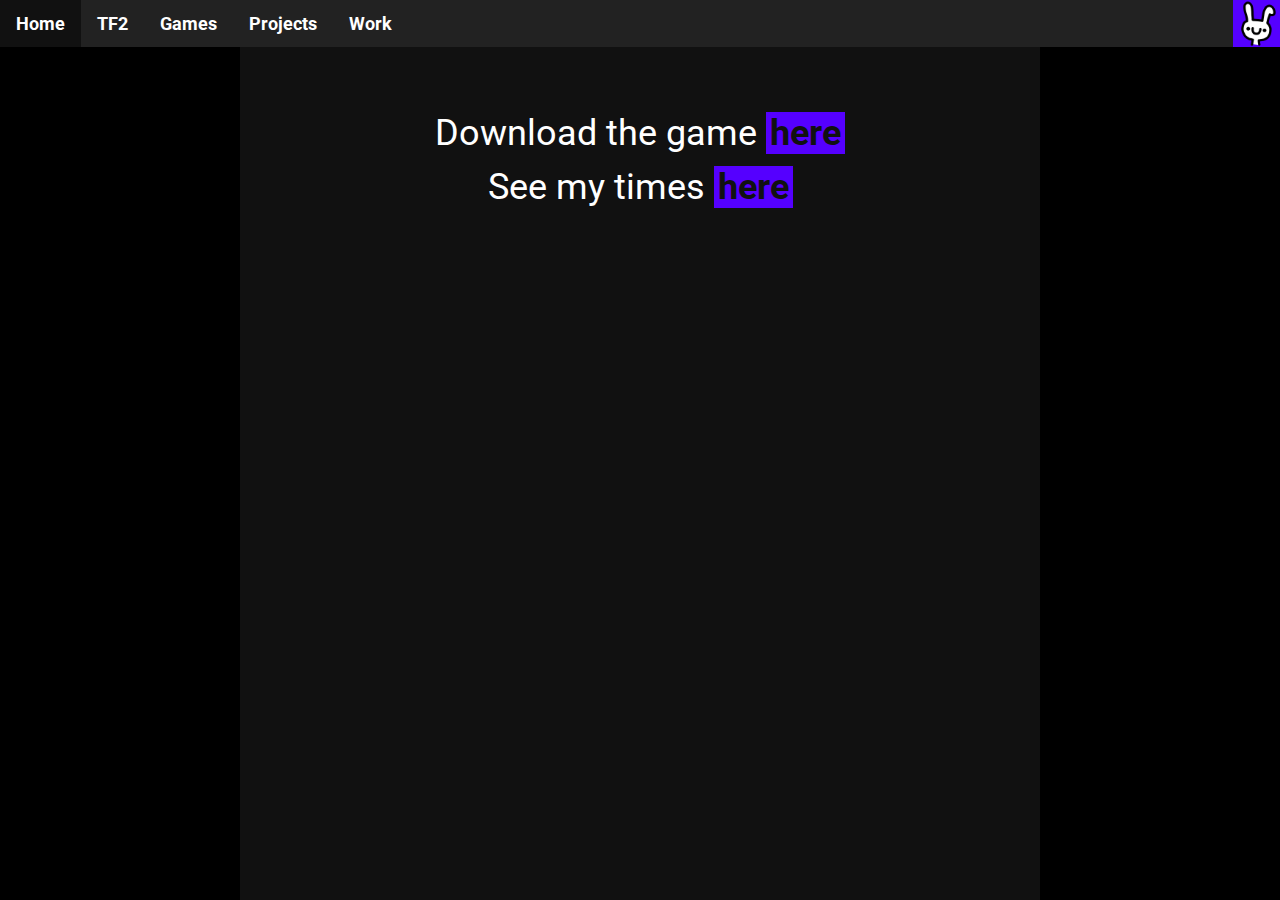
==== index.html @ 4ad5adb1 "Imported all existing files" ====
<!DOCTYPE html>
<html>
<head>
  <title>HOI</title>
  <meta charset="utf-8">
  <meta name="viewport" content="width=800px">
  <link href="https://fonts.googleapis.com/css?family=Roboto&display=swap&effect=anaglyph" rel="stylesheet">
  <link rel="stylesheet" type="text/css" href="/css/all.css">
</head>
<body>
  <ul id="nav">
    <li><a href="/" class="active">Home</a></li>
	<li><a href="">TF2</a></li>
    <li><a href="">Games</a>
      <div class="dropdown">
        <a href="">Bazooka Boy</a>
        <a href="">Game Jams</a>
        <a href="">Favourites</a>
      </div>
    </li>
    <li><a href="">Projects</a>
      <div class="dropdown">
        <a href="">OpenGL &amp; C++</a>
        <a href="">Computer Vision</a>
        <a href="">Artificial Intelligence</a>
        <a href="">Haskell</a>
        <a href="">Java</a>
      </div>
    </li>
	<li><a href="">Work</a></li>
    <a href="/"><img src="/png/logo.png"></a>
  </ul>

  <div id="content">
    <br>
    <h3 style="text-align: center">Download the game <a href="/download/Bazooka Boy 1.0.zip" download>here</a></h2>
	<h3 style="text-align: center">See my times <a href="/download/times.jpg">here</a></h2>
  </div>
</body>
</html>
---- css/all.css ----
html, body {
    height: 100%;
    position: relative
}

body {
    margin: 0px;
    font-family: "Roboto", sans-serif;
    font-size: 18px;
    line-height: 1.5;
    background: #000;
}

body, a {
    color: #fff;
}

a {
    text-decoration: none;
    font-weight: bold;
}

b, strong, i, em {
    color: #50f;
}

i, em {
    padding-right: 2px;
}

h1, h2, h3, h4, h5, h6 {
    margin-block-start: 0;
    margin-block-end: 0;
    font-size: 1.5em;
    font-weight: normal;
    line-height: 1.5;
}

h1 {
    font-size: 4em;
    text-align: center;
}

h2 {
    font-size: 3em;
}

h3 {
    font-size: 2em;
}



#nav {
    list-style-type: none;
    margin: 0;
    padding: 0;
    overflow: hidden;
    background: #222;
    width: 100%;
}

#nav li {
    float: left;
}

#nav li > a {
    display: inline-block;
    text-align: center;
    padding: 10px 16px;
}

#nav li:hover, #nav img:hover, #nav .dropdown {
    background: #111;
}

#nav .active:not(:hover), .dropdown a:hover, #nav img {
    background: #50f;
}

#nav .dropdown {
    display: none;
    position: absolute;
}

#nav .dropdown a {
    padding: 4px 16px;
    display: block;
    text-align: left;
}

#nav li:hover .dropdown {
    display: block;
}

#nav img {
    float: right;
    width: 47px;
    height: 47px;
}



#content {
    width: 800px;
    min-height: calc(100% - 47px);
    padding: 32px 52px;
    box-sizing: border-box;
    text-align: justify;
    margin: auto;
    background: #111;
}

#content a {
    background: #50f;
    color: #111;
    padding: 0px 4px;
}

#content a:hover {
    background: #fff;
}



::selection {
    background: #5500fffe;
    color: white;
}

::-moz-selection {
    background: #5500fffe;
    color: white;
}

::-webkit-scrollbar {
    width: 17px;
}

::-webkit-scrollbar-track {
    background: #000;
}

::-webkit-scrollbar-thumb {
    background: #5500ff;
    border-radius: 10px;
}
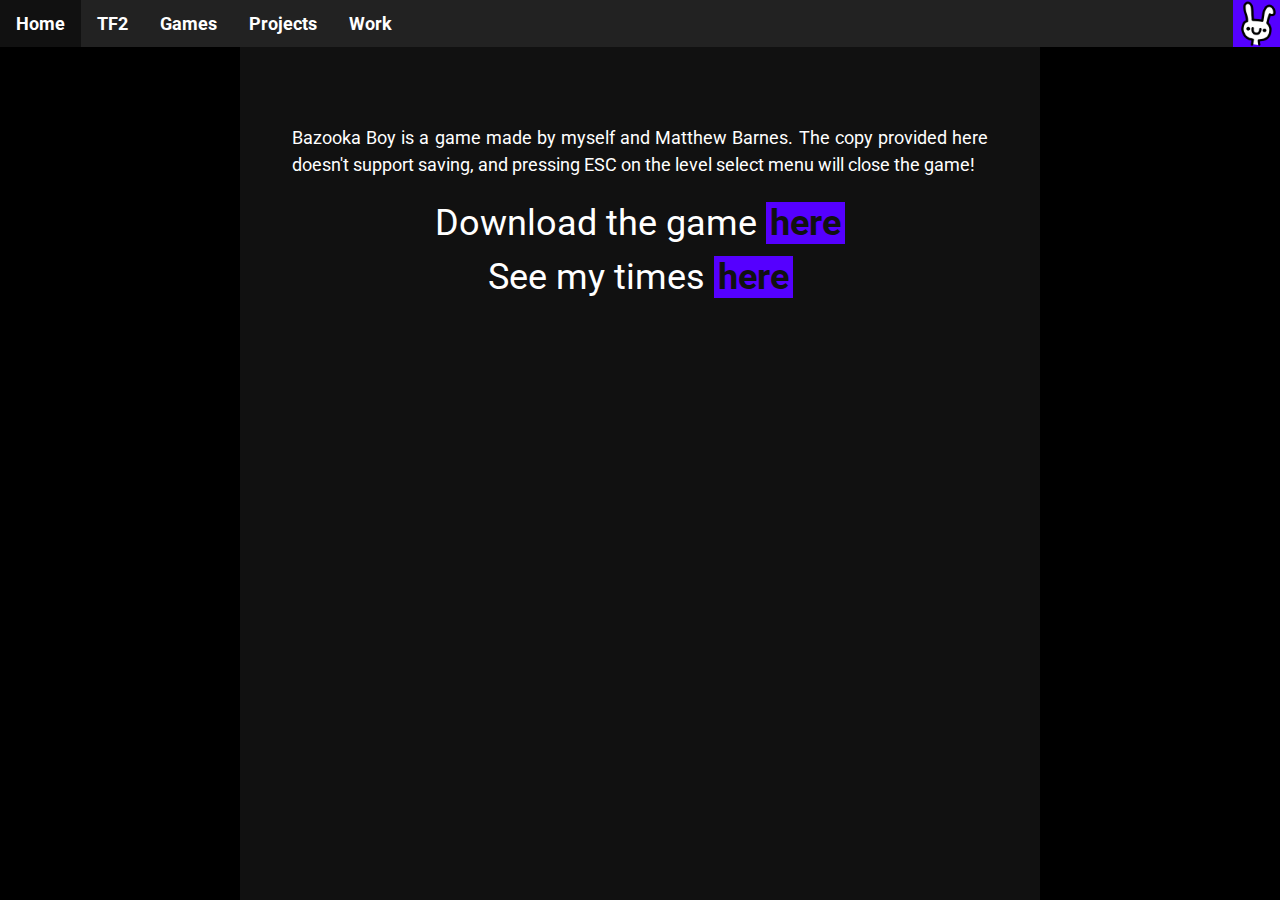
==== commit 5f5b44d8: "Added short information paragraph" ====
--- a/index.html
+++ b/index.html
@@ -33,6 +33,7 @@
 
   <div id="content">
     <br>
+    <p>Bazooka Boy is a game made by myself and Matthew Barnes. The copy provided here doesn't support saving, and pressing ESC on the level select menu will close the game!</p>
     <h3 style="text-align: center">Download the game <a href="/download/Bazooka Boy 1.0.zip" download>here</a></h2>
 	<h3 style="text-align: center">See my times <a href="/download/times.jpg">here</a></h2>
   </div>
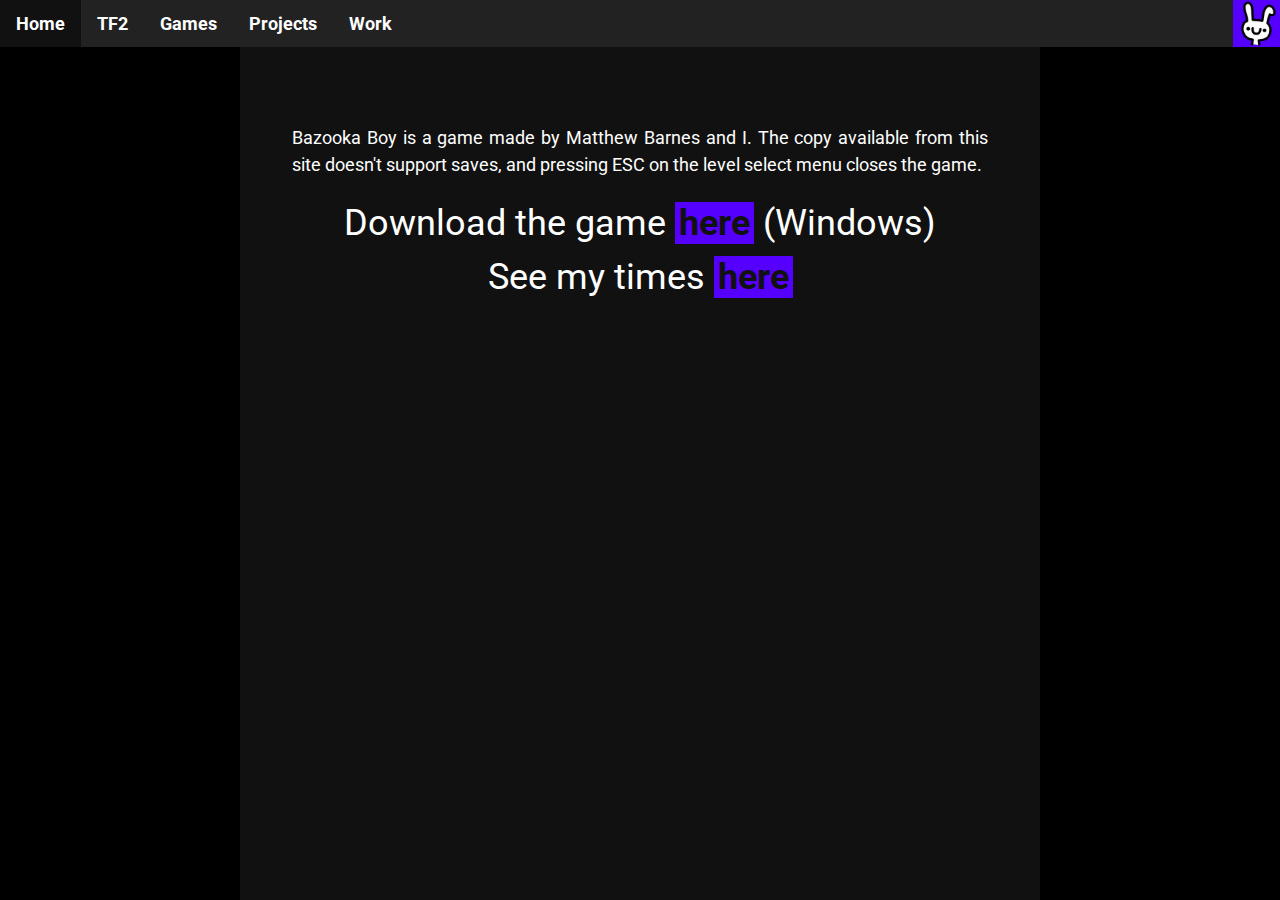
==== commit 670a788f: "Improved wording" ====
--- a/index.html
+++ b/index.html
@@ -25,6 +25,7 @@
         <a href="">Artificial Intelligence</a>
         <a href="">Haskell</a>
         <a href="">Java</a>
+        <a href="">This Website!</a>
       </div>
     </li>
 	<li><a href="">Work</a></li>
@@ -33,8 +34,8 @@
 
   <div id="content">
     <br>
-    <p>Bazooka Boy is a game made by myself and Matthew Barnes. The copy provided here doesn't support saving, and pressing ESC on the level select menu will close the game!</p>
-    <h3 style="text-align: center">Download the game <a href="/download/Bazooka Boy 1.0.zip" download>here</a></h2>
+    <p>Bazooka Boy is a game made by Matthew Barnes and I. The copy available from this site doesn't support saves, and pressing ESC on the level select menu closes the game.</p>
+    <h3 style="text-align: center">Download the game <a href="/download/Bazooka Boy 1.0.zip" download>here</a> (Windows)</h2>
 	<h3 style="text-align: center">See my times <a href="/download/times.jpg">here</a></h2>
   </div>
 </body>
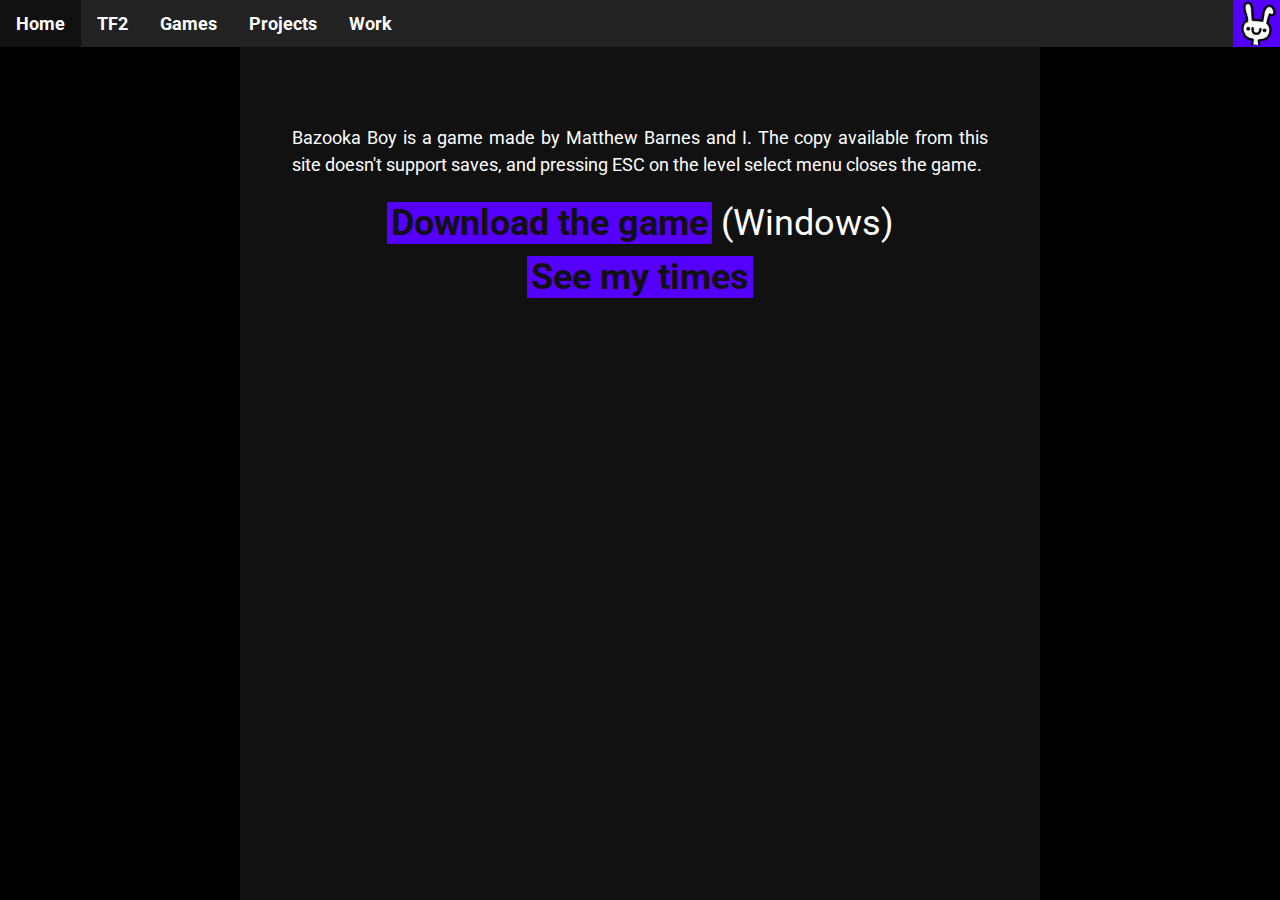
==== commit 692df750: "Improved accessibility" ====
--- a/index.html
+++ b/index.html
@@ -1,9 +1,11 @@
 <!DOCTYPE html>
-<html>
+<html lang="en">
 <head>
   <title>HOI</title>
   <meta charset="utf-8">
-  <meta name="viewport" content="width=800px">
+  <meta name="viewport" content="width=800">
+  <meta name="description" content="HOI's Personal Website">
+  <link rel="icon" href="/png/favicon.png">
   <link href="https://fonts.googleapis.com/css?family=Roboto&display=swap&effect=anaglyph" rel="stylesheet">
   <link rel="stylesheet" type="text/css" href="/css/all.css">
 </head>
@@ -29,14 +31,14 @@
       </div>
     </li>
 	<li><a href="">Work</a></li>
-    <a href="/"><img src="/png/logo.png"></a>
+    <li id="avatar"><a href="/"><img src="/png/avatar.png" alt="HOI.TF"></a></li>
   </ul>
 
   <div id="content">
     <br>
     <p>Bazooka Boy is a game made by Matthew Barnes and I. The copy available from this site doesn't support saves, and pressing ESC on the level select menu closes the game.</p>
-    <h3 style="text-align: center">Download the game <a href="/download/Bazooka Boy 1.0.zip" download>here</a> (Windows)</h2>
-	<h3 style="text-align: center">See my times <a href="/download/times.jpg">here</a></h2>
+    <h3 style="text-align: center"><a href="/download/Bazooka Boy 1.0.zip" download>Download the game</a> (Windows)</h2>
+	<h3 style="text-align: center"><a href="/download/times.jpg">See my times</a></h2>
   </div>
 </body>
 </html>
--- a/css/all.css
+++ b/css/all.css
@@ -64,7 +64,11 @@
     float: left;
 }
 
-#nav li > a {
+#nav #avatar {
+    float: right;
+}
+
+#nav li:not(#avatar) > a {
     display: inline-block;
     text-align: center;
     padding: 10px 16px;
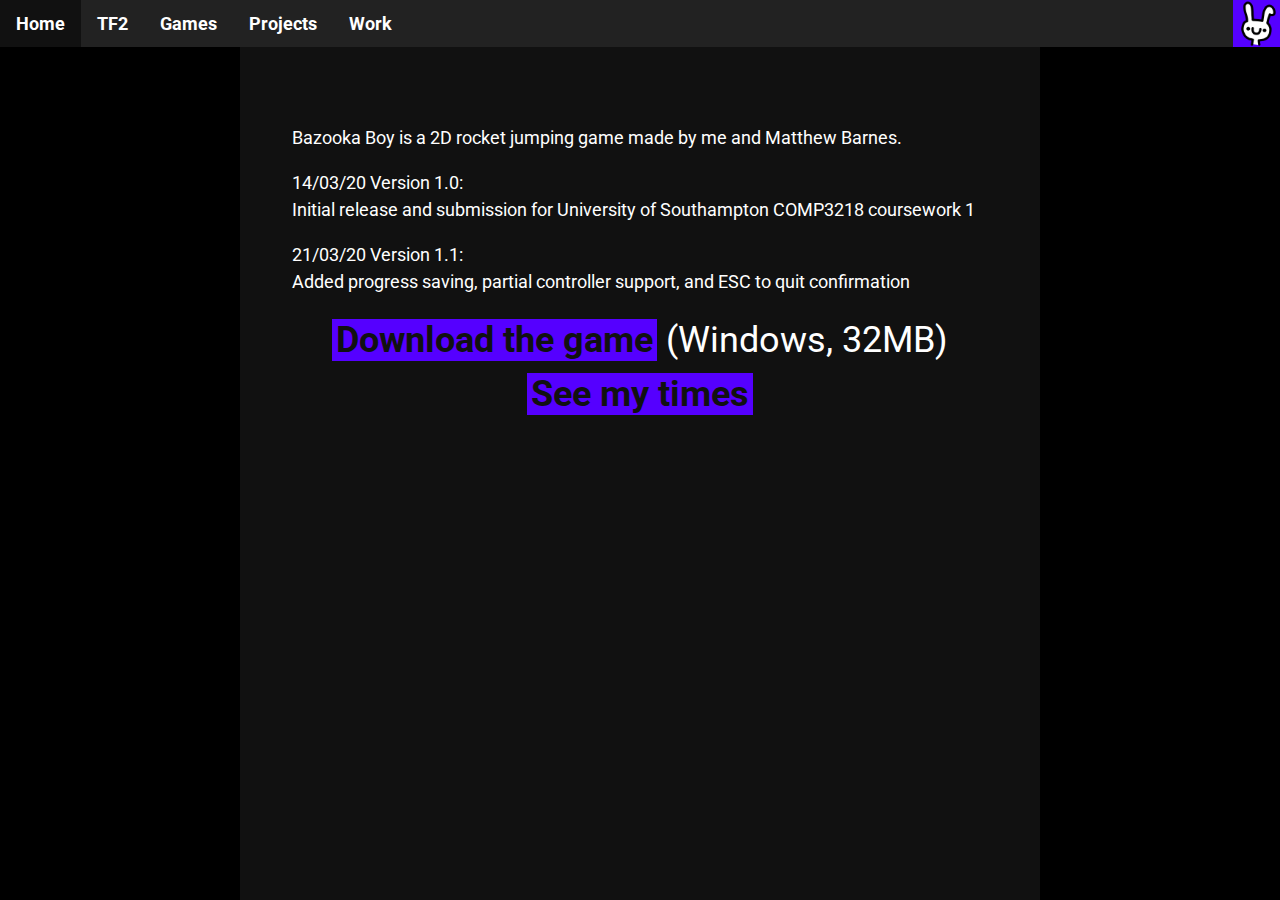
==== commit c5864bbc: "Bazooka Boy 1.1" ====
--- a/index.html
+++ b/index.html
@@ -12,7 +12,7 @@
 <body>
   <ul id="nav">
     <li><a href="/" class="active">Home</a></li>
-	<li><a href="">TF2</a></li>
+    <li><a href="">TF2</a></li>
     <li><a href="">Games</a>
       <div class="dropdown">
         <a href="">Bazooka Boy</a>
@@ -30,15 +30,17 @@
         <a href="">This Website!</a>
       </div>
     </li>
-	<li><a href="">Work</a></li>
+    <li><a href="">Work</a></li>
     <li id="avatar"><a href="/"><img src="/png/avatar.png" alt="HOI.TF"></a></li>
   </ul>
 
   <div id="content">
     <br>
-    <p>Bazooka Boy is a game made by Matthew Barnes and I. The copy available from this site doesn't support saves, and pressing ESC on the level select menu closes the game.</p>
-    <h3 style="text-align: center"><a href="/download/Bazooka Boy 1.0.zip" download>Download the game</a> (Windows)</h2>
-	<h3 style="text-align: center"><a href="/download/times.jpg">See my times</a></h2>
+    <p>Bazooka Boy is a 2D rocket jumping game made by me and Matthew Barnes.</p>
+    <p>14/03/20 Version 1.0:<br>Initial release and submission for University of Southampton COMP3218 coursework 1</p>
+    <p>21/03/20 Version 1.1:<br>Added progress saving, partial controller support, and ESC to quit confirmation</p>
+    <h3 style="text-align: center"><a href="/download/Bazooka Boy 1.1.zip" download>Download the game</a> (Windows, 32MB)</h2>
+    <h3 style="text-align: center"><a href="/download/times.jpg">See my times</a></h2>
   </div>
 </body>
 </html>
--- a/css/all.css
+++ b/css/all.css
@@ -95,6 +95,7 @@
 
 #nav li:hover .dropdown {
     display: block;
+    box-shadow: 4px 4px 4px #000;
 }
 
 #nav img {
@@ -142,10 +143,14 @@
 }
 
 ::-webkit-scrollbar-track {
-    background: #000;
+    background: #111;
 }
 
 ::-webkit-scrollbar-thumb {
     background: #5500ff;
     border-radius: 10px;
 }
+
+::-webkit-scrollbar-corner {
+    background: #111;
+}
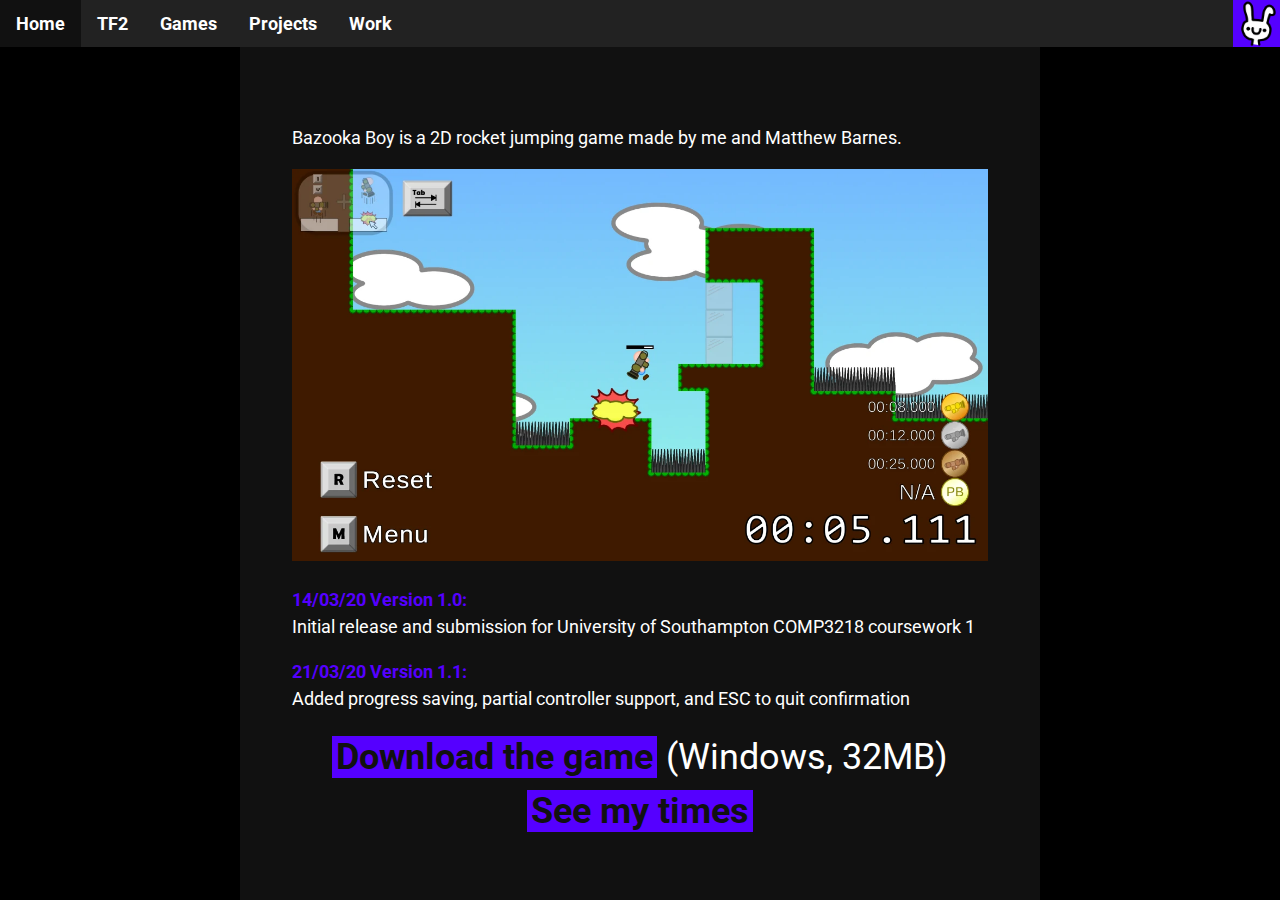
==== commit 4f77ed21: "Added image formats" ====
--- a/index.html
+++ b/index.html
@@ -5,7 +5,7 @@
   <meta charset="utf-8">
   <meta name="viewport" content="width=800">
   <meta name="description" content="HOI's Personal Website">
-  <link rel="icon" href="/png/favicon.png">
+  <link rel="icon" href="/img/favicon.png">
   <link href="https://fonts.googleapis.com/css?family=Roboto&display=swap&effect=anaglyph" rel="stylesheet">
   <link rel="stylesheet" type="text/css" href="/css/all.css">
 </head>
@@ -31,16 +31,27 @@
       </div>
     </li>
     <li><a href="">Work</a></li>
-    <li id="avatar"><a href="/"><img src="/png/avatar.png" alt="HOI.TF"></a></li>
+    <li id="avatar"><a href="/">
+      <picture>
+        <source type="image/webp" srcset="/img/avatar.webp">
+        <source type="image/jpeg" srcset="/img/avatar.jpg">
+        <img src="/img/avatar.jpg" alt="HOI.TF">
+      </picture>
+    </a></li>
   </ul>
 
   <div id="content">
     <br>
     <p>Bazooka Boy is a 2D rocket jumping game made by me and Matthew Barnes.</p>
-    <p>14/03/20 Version 1.0:<br>Initial release and submission for University of Southampton COMP3218 coursework 1</p>
-    <p>21/03/20 Version 1.1:<br>Added progress saving, partial controller support, and ESC to quit confirmation</p>
-    <h3 style="text-align: center"><a href="/download/Bazooka Boy 1.1.zip" download>Download the game</a> (Windows, 32MB)</h2>
-    <h3 style="text-align: center"><a href="/download/times.jpg">See my times</a></h2>
+    <picture>
+      <source type="image/webp" srcset="/img/bazookaboy.webp">
+      <source type="image/jpeg" srcset="/img/bazookaboy.jpg">
+      <img src="/img/bazookaboy.jpg" alt="Bazooka Boy screenshot">
+    </picture>
+    <p><b>14/03/20 Version 1.0:</b><br>Initial release and submission for University of Southampton COMP3218 coursework 1</p>
+    <p><b>21/03/20 Version 1.1:</b><br>Added progress saving, partial controller support, and ESC to quit confirmation</p>
+    <h3 style="text-align: center"><a href="/download/Bazooka Boy 1.1.zip" download>Download the game</a> (Windows, 32MB)
+    <br><a href="/img/bbtimes.jpg">See my times</a></h3>
   </div>
 </body>
 </html>
--- a/css/all.css
+++ b/css/all.css
@@ -111,7 +111,6 @@
     min-height: calc(100% - 47px);
     padding: 32px 52px;
     box-sizing: border-box;
-    text-align: justify;
     margin: auto;
     background: #111;
 }
@@ -124,6 +123,11 @@
 
 #content a:hover {
     background: #fff;
+}
+
+#content img {
+    width: 100%;
+    height: auto;
 }
 
 
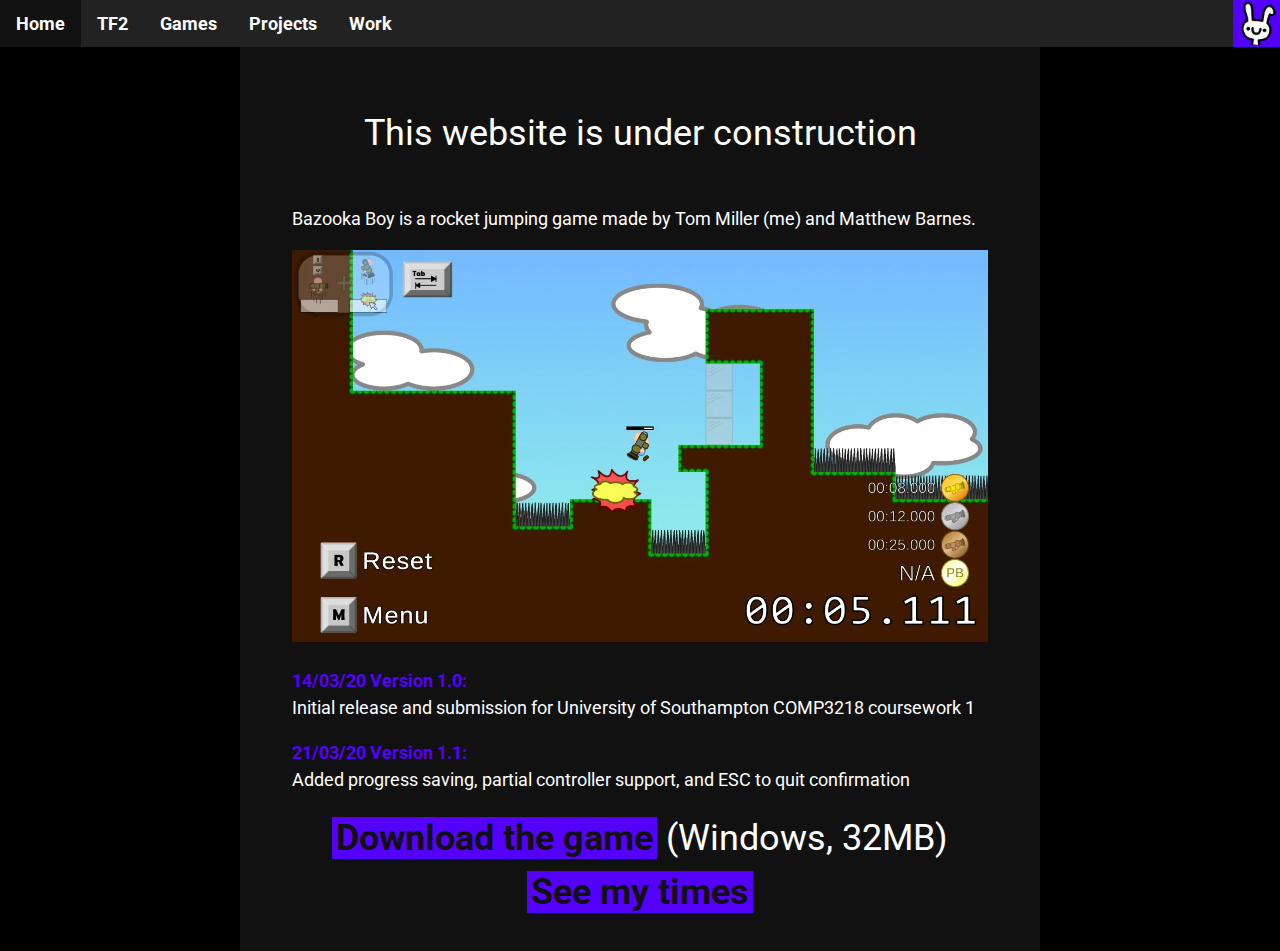
==== commit 22b06622: "Added under construction header" ====
--- a/index.html
+++ b/index.html
@@ -42,7 +42,9 @@
 
   <div id="content">
     <br>
-    <p>Bazooka Boy is a 2D rocket jumping game made by me and Matthew Barnes.</p>
+    <h3 class="font-effect-anaglyph" style="text-align: center">This website is under construction</h1>
+    <br>
+    <p>Bazooka Boy is a rocket jumping game made by Tom Miller (me) and Matthew Barnes.</p>
     <picture>
       <source type="image/webp" srcset="/img/bazookaboy.webp">
       <source type="image/jpeg" srcset="/img/bazookaboy.jpg">
